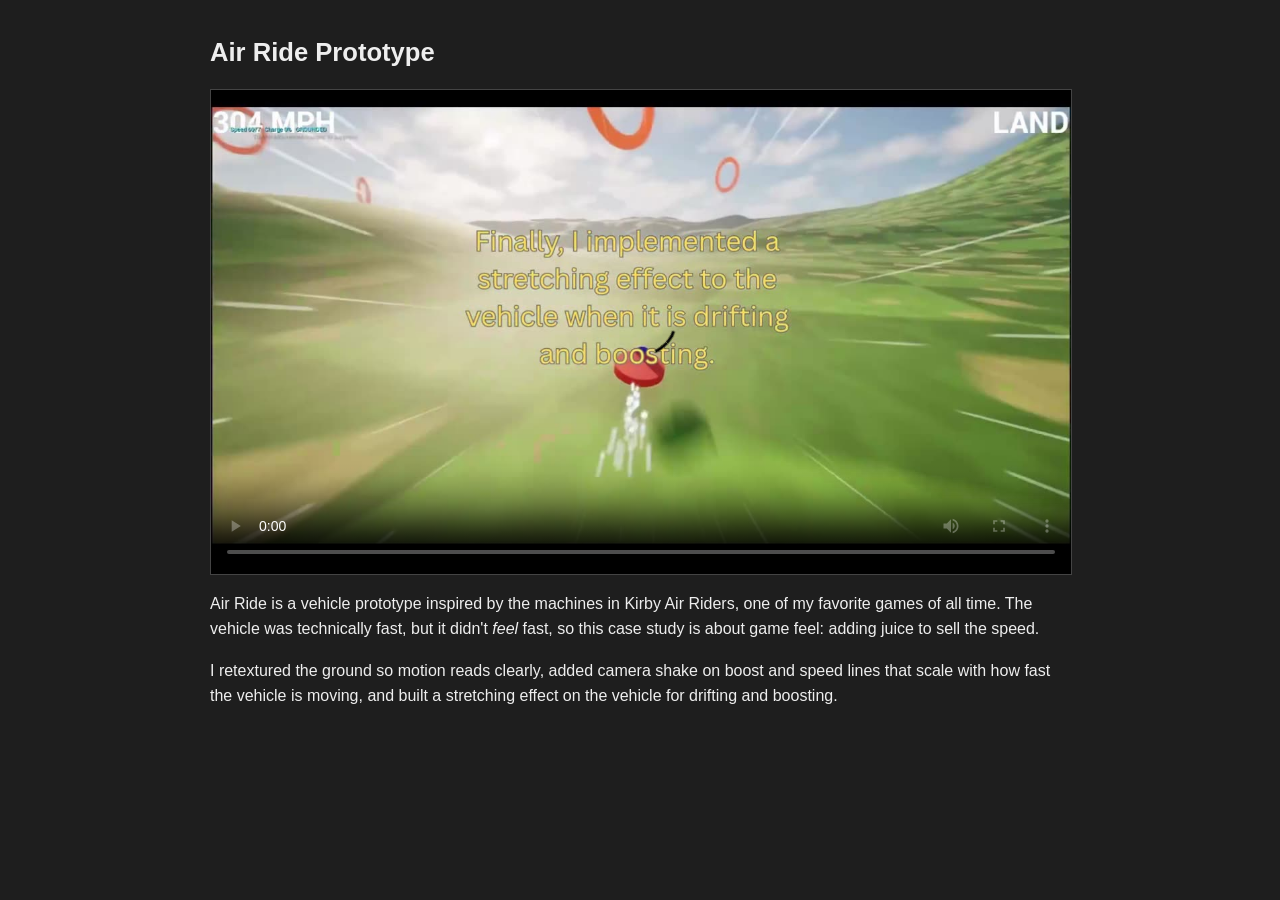
==== prototypes/air-ride/index.html @ a7c7af98 "Add Air Ride prototype case study video Self-contained page at prototypes/air-ride/ with the case st" ====
<!doctype html>
<html lang="en">
<head>
  <meta charset="utf-8">
  <meta name="viewport" content="width=device-width, initial-scale=1">
  <title>Air Ride Prototype</title>
  <style>
    body {
      margin: 0;
      padding: 32px 16px;
      background: #1e1e1e;
      color: #eee;
      font-family: Tahoma, Verdana, sans-serif;
      line-height: 1.6;
    }
    main { max-width: 860px; margin: 0 auto; }
    h1 { margin: 0 0 16px; font-size: 1.6rem; }
    video { width: 100%; height: auto; display: block; background: #000; border: 1px solid #444; }
    p { margin: 16px 0 0; }
  </style>
</head>
<body>
  <main>
    <h1>Air Ride Prototype</h1>
    <video src="air-ride-case-study.mp4" poster="poster.jpg" controls preload="metadata" playsinline></video>
    <p>Air Ride is a vehicle prototype inspired by the machines in Kirby Air Riders, one of my favorite games of all time. The vehicle was technically fast, but it didn't <em>feel</em> fast, so this case study is about game feel: adding juice to sell the speed.</p>
    <p>I retextured the ground so motion reads clearly, added camera shake on boost and speed lines that scale with how fast the vehicle is moving, and built a stretching effect on the vehicle for drifting and boosting.</p>
  </main>
</body>
</html>
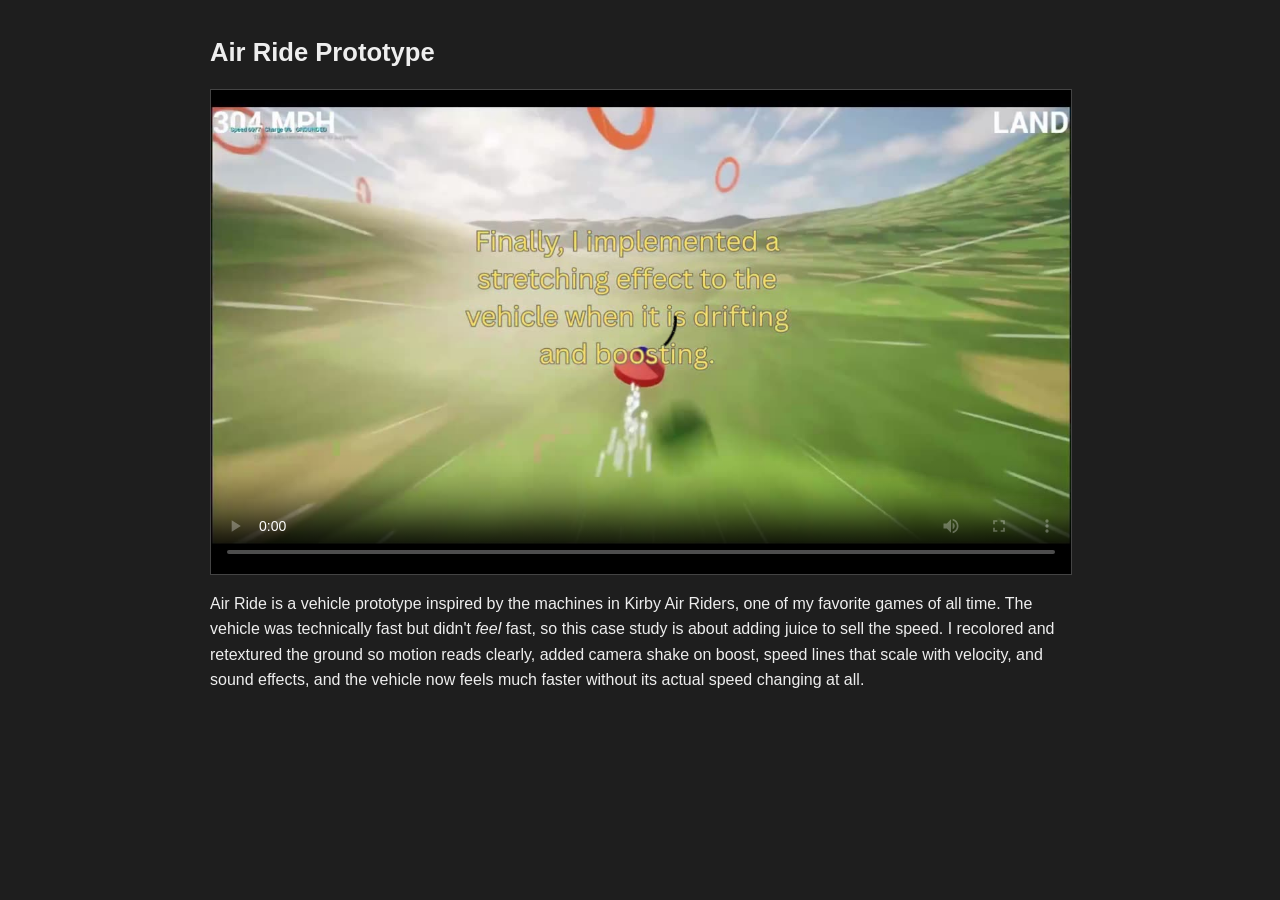
==== commit c2750948: "Tighten Air Ride prototype write-up to three sentences Co-Authored-By: Claude Opus 5.5 <noreply@anth" ====
--- a/prototypes/air-ride/index.html
+++ b/prototypes/air-ride/index.html
@@ -23,8 +23,7 @@
   <main>
     <h1>Air Ride Prototype</h1>
     <video src="air-ride-case-study.mp4" poster="poster.jpg" controls preload="metadata" playsinline></video>
-    <p>Air Ride is a vehicle prototype inspired by the machines in Kirby Air Riders, one of my favorite games of all time. The vehicle was technically fast, but it didn't <em>feel</em> fast, so this case study is about game feel: adding juice to sell the speed.</p>
-    <p>I retextured the ground so motion reads clearly, added camera shake on boost and speed lines that scale with how fast the vehicle is moving, and built a stretching effect on the vehicle for drifting and boosting.</p>
+    <p>Air Ride is a vehicle prototype inspired by the machines in Kirby Air Riders, one of my favorite games of all time. The vehicle was technically fast but didn't <em>feel</em> fast, so this case study is about adding juice to sell the speed. I recolored and retextured the ground so motion reads clearly, added camera shake on boost, speed lines that scale with velocity, and sound effects, and the vehicle now feels much faster without its actual speed changing at all.</p>
   </main>
 </body>
 </html>
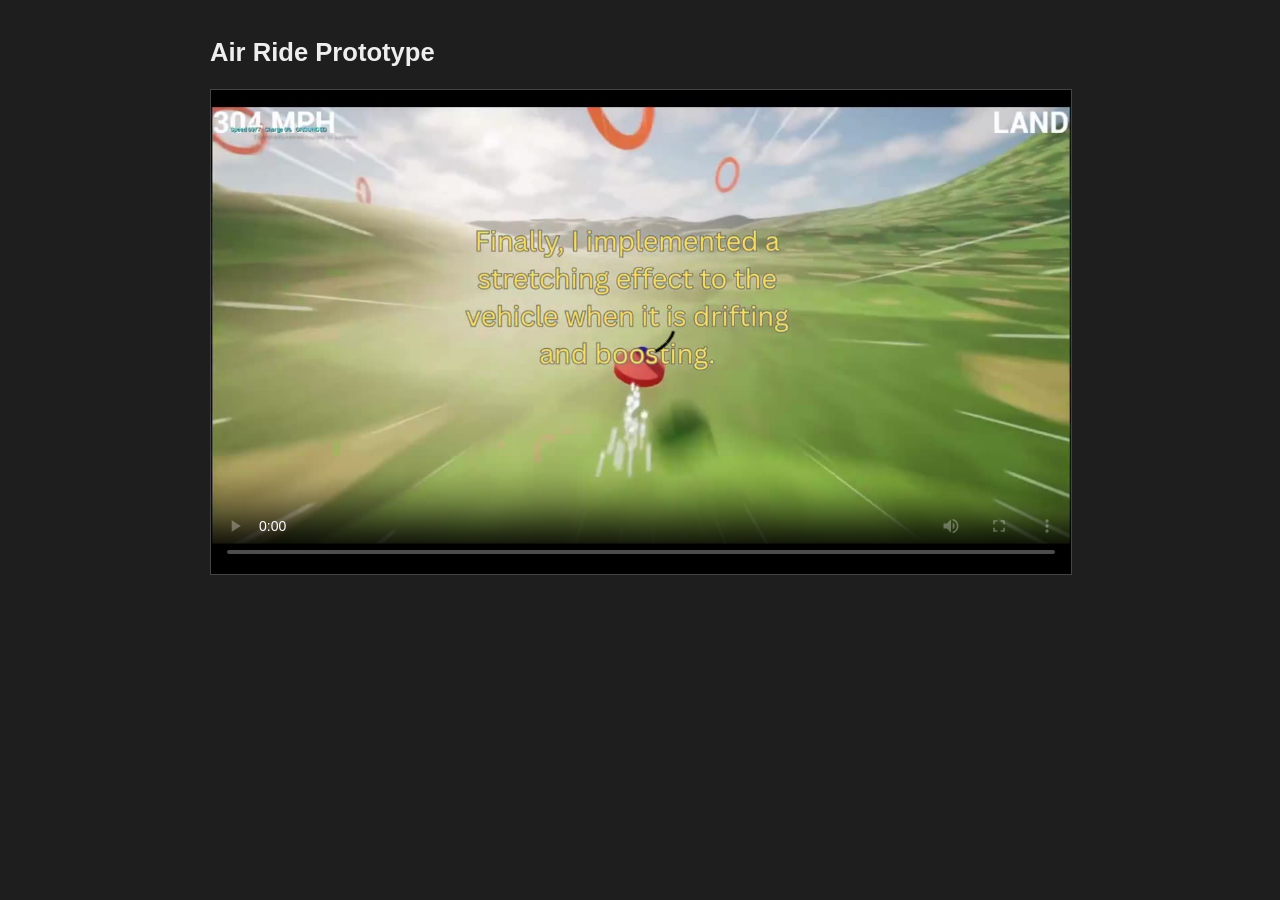
==== commit 19d973e7: "Remove Air Ride description below the video Co-Authored-By: Claude Opus 5.5 <noreply@anthropic.com> " ====
--- a/prototypes/air-ride/index.html
+++ b/prototypes/air-ride/index.html
@@ -16,14 +16,12 @@
     main { max-width: 860px; margin: 0 auto; }
     h1 { margin: 0 0 16px; font-size: 1.6rem; }
     video { width: 100%; height: auto; display: block; background: #000; border: 1px solid #444; }
-    p { margin: 16px 0 0; }
   </style>
 </head>
 <body>
   <main>
     <h1>Air Ride Prototype</h1>
     <video src="air-ride-case-study.mp4" poster="poster.jpg" controls preload="metadata" playsinline></video>
-    <p>Air Ride is a vehicle prototype inspired by the machines in Kirby Air Riders, one of my favorite games of all time. The vehicle was technically fast but didn't <em>feel</em> fast, so this case study is about adding juice to sell the speed. I recolored and retextured the ground so motion reads clearly, added camera shake on boost, speed lines that scale with velocity, and sound effects, and the vehicle now feels much faster without its actual speed changing at all.</p>
   </main>
 </body>
 </html>
